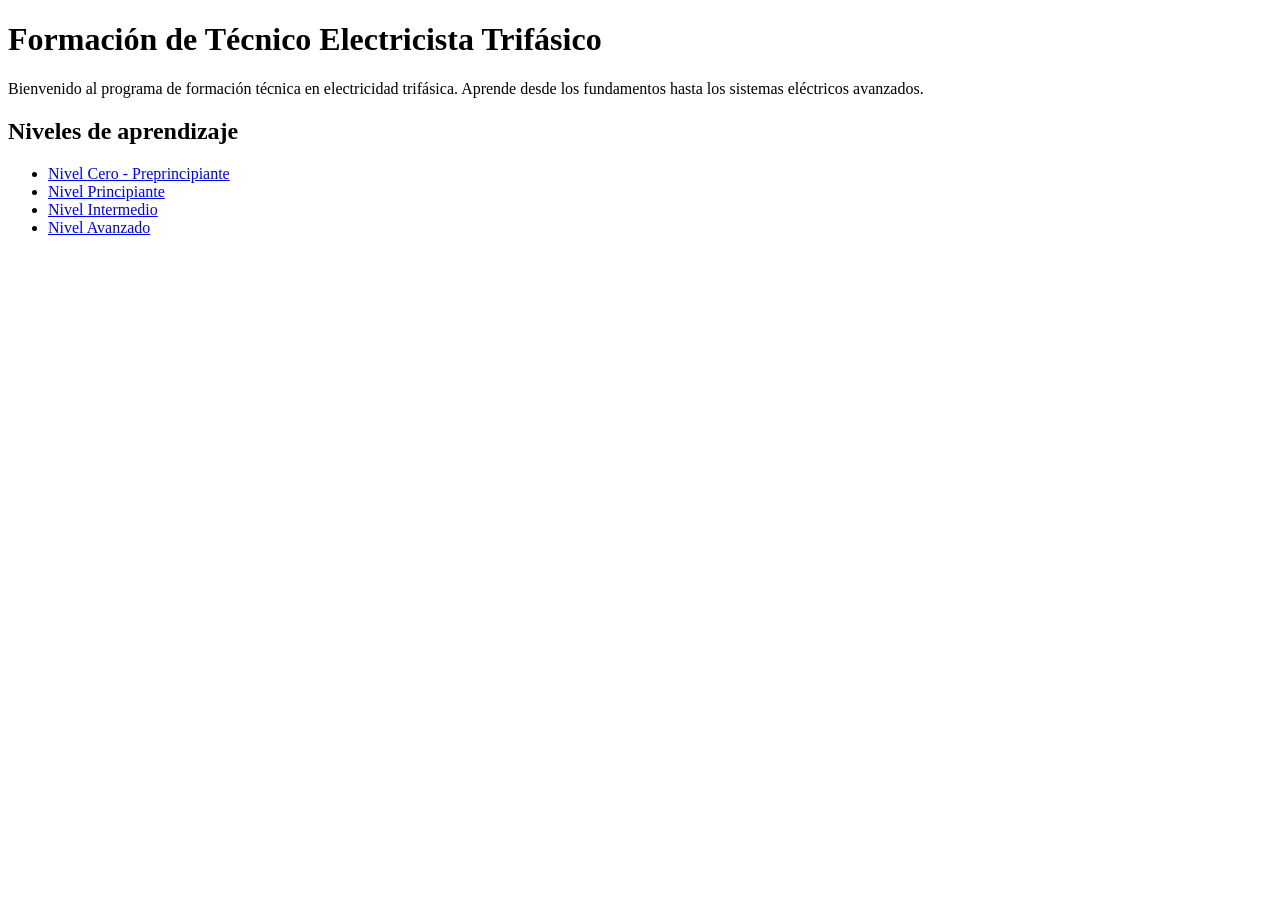
==== index.html @ df07e933 "Primer commit, inicio del proyecto" ====
<!DOCTYPE html>
<html lang="es">
<head>
    <meta charset="UTF-8">
    <meta name="viewport" content="width=device-width, initial-scale=1.0">
    <title>Formación de Técnico Electricista Trifásico</title>
</head>
<body>

    <h1>Formación de Técnico Electricista Trifásico</h1>

    <p>
        Bienvenido al programa de formación técnica en electricidad trifásica.
        Aprende desde los fundamentos hasta los sistemas eléctricos avanzados.
    </p>

    <h2>Niveles de aprendizaje</h2>

    <ul>
        <li>
            <a href="nivel-cero/index.html">Nivel Cero - Preprincipiante</a>
        </li>
        <li>
            <a href="principiante/index.html">Nivel Principiante</a>
        </li>
        <li>
            <a href="intermedio/index.html">Nivel Intermedio</a>
        </li>
        <li>
            <a href="avanzado/index.html">Nivel Avanzado</a>
        </li>
    </ul>

</body>
</html>
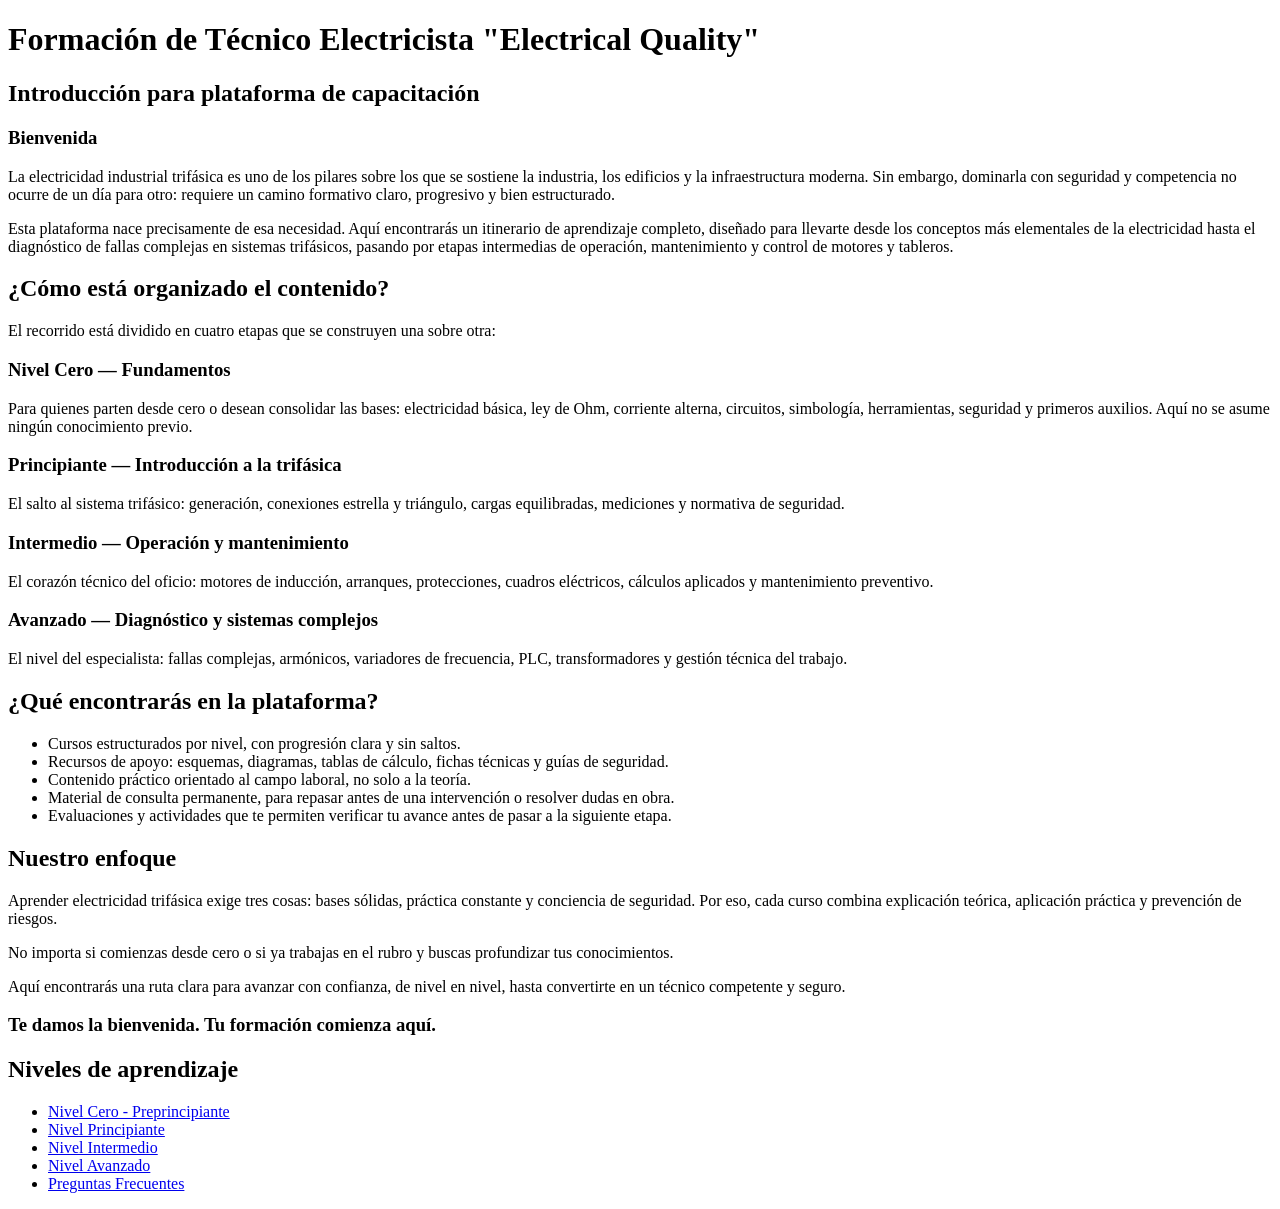
==== commit 8f6b13b6: "Se integraron las carpetas principales de las páginas de los niveles" ====
--- a/index.html
+++ b/index.html
@@ -8,12 +8,100 @@
 </head>
 <body>
 
-    <h1>Formación de Técnico Electricista Trifásico</h1>
+    <h1>
+        Formación de Técnico Electricista "Electrical Quality"
+    </h1>
+    <h2>
+        Introducción para plataforma de capacitación
+    </h2>
+    <h3>
+        Bienvenida
+    </h3>
+    <p>
+        La electricidad industrial trifásica es uno de los pilares sobre los que se sostiene la industria, los edificios y la infraestructura moderna. Sin embargo, dominarla con seguridad y competencia no ocurre de un día para otro: requiere un camino formativo claro, progresivo y bien estructurado.
+    </p>
+    <p>
+        Esta plataforma nace precisamente de esa necesidad. Aquí encontrarás un itinerario de aprendizaje completo, diseñado para llevarte desde los conceptos más elementales de la electricidad hasta el diagnóstico de fallas complejas en sistemas trifásicos, pasando por etapas intermedias de operación, mantenimiento y control de motores y tableros.
+    </p>
+    <h2>
+        ¿Cómo está organizado el contenido?
+    </h2>
+    <p>
+        El recorrido está dividido en cuatro etapas que se construyen una sobre otra:
+    </p>
+    <h3>
+        Nivel Cero — Fundamentos        
+    </h3>
+    <p>
+        Para quienes parten desde cero o desean consolidar las bases: electricidad básica, ley de Ohm, corriente alterna, circuitos, simbología, herramientas, seguridad y primeros auxilios. Aquí no se asume ningún conocimiento previo.
+    </p>
+    
+    <h3>
+        Principiante — Introducción a la trifásica        
+    </h3>
+    <p>
+        El salto al sistema trifásico: generación, conexiones estrella y triángulo, cargas equilibradas, mediciones y normativa de seguridad.        
+    </p>
 
+    <h3>
+        Intermedio — Operación y mantenimiento        
+    </h3>
     <p>
-        Bienvenido al programa de formación técnica en electricidad trifásica.
-        Aprende desde los fundamentos hasta los sistemas eléctricos avanzados.
+        El corazón técnico del oficio: motores de inducción, arranques, protecciones, cuadros eléctricos, cálculos aplicados y mantenimiento preventivo.
     </p>
+
+    <h3>
+        Avanzado — Diagnóstico y sistemas complejos        
+    </h3>
+    <p>
+        El nivel del especialista: fallas complejas, armónicos, variadores de frecuencia, PLC, transformadores y gestión técnica del trabajo.        
+    </p>
+
+    <h2>
+        ¿Qué encontrarás en la plataforma?
+    </h2>
+    <ul>
+        <li>
+        Cursos estructurados por nivel, con progresión clara y sin saltos.
+        </li>
+        <li>
+        Recursos de apoyo: esquemas, diagramas, tablas de cálculo, fichas técnicas y guías de seguridad.
+        </li>
+        <li>
+        Contenido práctico orientado al campo laboral, no solo a la teoría.
+        </li>
+        <li>
+        Material de consulta permanente, para repasar antes de una intervención o resolver dudas en obra.
+        </li>
+        <li>
+        Evaluaciones y actividades que te permiten verificar tu avance antes de pasar a la siguiente etapa.
+        </li>
+    </ul>
+    <h2>
+        Nuestro enfoque
+    </h2>
+
+<p>
+    Aprender electricidad trifásica exige tres cosas:
+    bases sólidas, práctica constante y conciencia de seguridad.
+    Por eso, cada curso combina explicación teórica,
+    aplicación práctica y prevención de riesgos.
+</p>
+
+<p>
+    No importa si comienzas desde cero o si ya trabajas
+    en el rubro y buscas profundizar tus conocimientos.
+</p>
+
+<p>
+    Aquí encontrarás una ruta clara para avanzar con confianza,
+    de nivel en nivel, hasta convertirte en un técnico competente
+    y seguro.
+</p>
+
+    <h3>
+        Te damos la bienvenida. Tu formación comienza aquí.
+    </h3>
 
     <h2>Niveles de aprendizaje</h2>
 
@@ -30,6 +118,9 @@
         <li>
             <a href="avanzado/index.html">Nivel Avanzado</a>
         </li>
+        <li>
+            <a href="preguntas-frecuentes/index.html">Preguntas Frecuentes</a>
+        </li>
     </ul>
 
 </body>
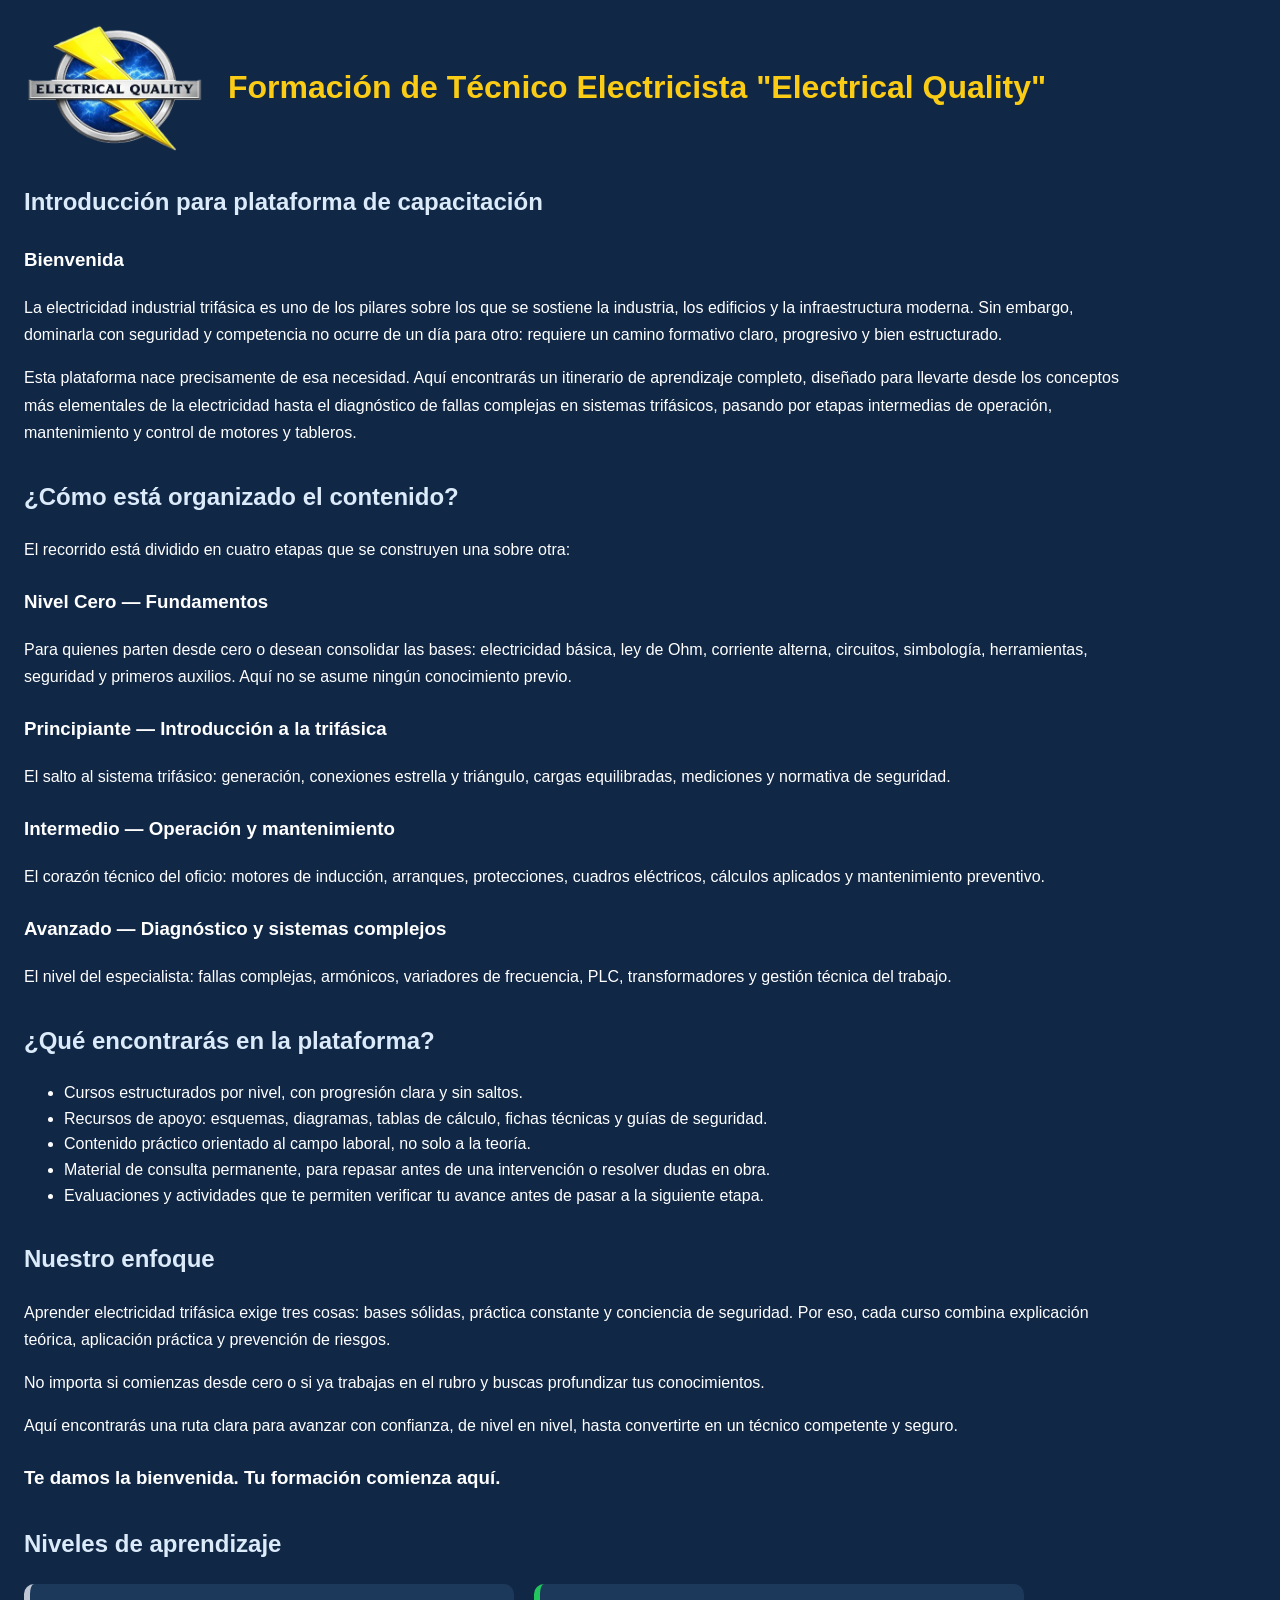
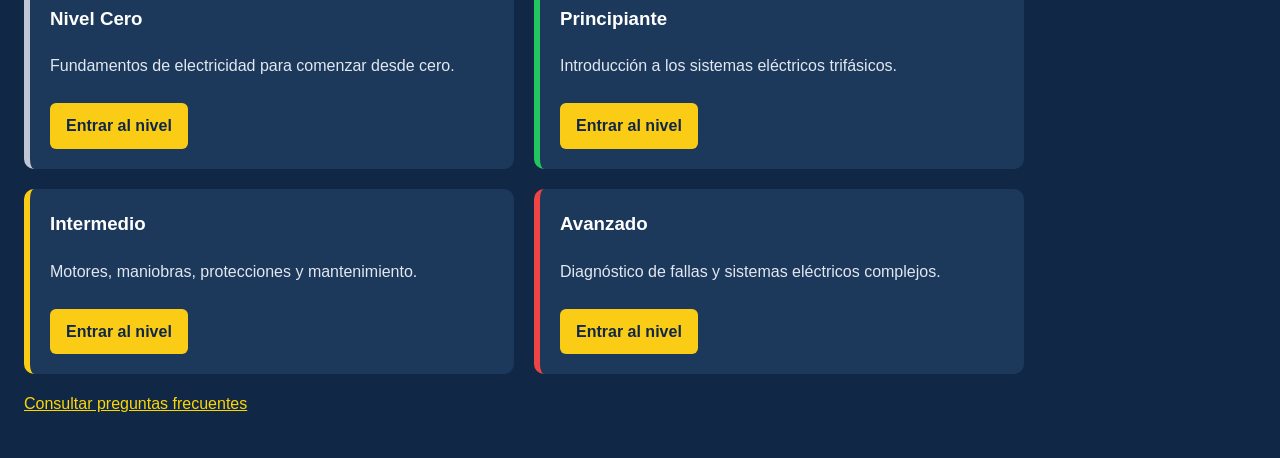
==== commit b5aa7742: "agregando CSS al proyecto" ====
--- a/index.html
+++ b/index.html
@@ -5,12 +5,17 @@
     <meta charset="UTF-8">
     <meta name="viewport" content="width=device-width, initial-scale=1.0">
     <title>Formación de Técnico Electricista Trifásico</title>
+    <link rel="stylesheet" href="styles.css">
 </head>
 <body>
-
-    <h1>
-        Formación de Técnico Electricista "Electrical Quality"
-    </h1>
+<header class="cabecera">
+    <img
+        src="images/logotipo.png"
+        alt="Logotipo de Electrical Quality"
+        class="logo"
+    >
+    <h1>Formación de Técnico Electricista "Electrical Quality"</h1>
+</header>
     <h2>
         Introducción para plataforma de capacitación
     </h2>
@@ -49,7 +54,6 @@
     <p>
         El corazón técnico del oficio: motores de inducción, arranques, protecciones, cuadros eléctricos, cálculos aplicados y mantenimiento preventivo.
     </p>
-
     <h3>
         Avanzado — Diagnóstico y sistemas complejos        
     </h3>
@@ -105,23 +109,39 @@
 
     <h2>Niveles de aprendizaje</h2>
 
-    <ul>
-        <li>
-            <a href="nivel-cero/index.html">Nivel Cero - Preprincipiante</a>
-        </li>
-        <li>
-            <a href="principiante/index.html">Nivel Principiante</a>
-        </li>
-        <li>
-            <a href="intermedio/index.html">Nivel Intermedio</a>
-        </li>
-        <li>
-            <a href="avanzado/index.html">Nivel Avanzado</a>
-        </li>
-        <li>
-            <a href="preguntas-frecuentes/index.html">Preguntas Frecuentes</a>
-        </li>
-    </ul>
 
+<div class="niveles">
+
+    <div class="tarjeta nivel-cero">
+        <h3>Nivel Cero</h3>
+        <p>Fundamentos de electricidad para comenzar desde cero.</p>
+        <a href="nivel-cero/index.html">Entrar al nivel</a>
+    </div>
+
+    <div class="tarjeta principiante">
+        <h3>Principiante</h3>
+        <p>Introducción a los sistemas eléctricos trifásicos.</p>
+        <a href="principiante/index.html">Entrar al nivel</a>
+    </div>
+
+    <div class="tarjeta intermedio">
+        <h3>Intermedio</h3>
+        <p>Motores, maniobras, protecciones y mantenimiento.</p>
+        <a href="intermedio/index.html">Entrar al nivel</a>
+    </div>
+
+    <div class="tarjeta avanzado">
+        <h3>Avanzado</h3>
+        <p>Diagnóstico de fallas y sistemas eléctricos complejos.</p>
+        <a href="avanzado/index.html">Entrar al nivel</a>
+    </div>
+
+</div>
+
+<p>
+    <a href="preguntas-frecuentes/index.html">
+        Consultar preguntas frecuentes
+    </a>
+</p>
 </body>
 </html>
--- a/styles.css
+++ b/styles.css
@@ -0,0 +1,173 @@
+
+body {
+    background-color: #102746;
+    color: #FFFFFF;
+    font-family: Arial, sans-serif;
+}
+
+h1 {
+    color: #FACC15;
+}
+
+img {
+    max-width: 100%;
+    height: auto;
+}
+.logo {
+    width: 180px;
+    height: auto;
+}
+
+body {
+    margin: 0;
+    padding: 24px;
+    line-height: 1.6;
+}
+
+header {
+    margin-bottom: 24px;
+}
+
+h1 {
+    margin-bottom: 24px;
+}
+
+h2 {
+    margin-top: 32px;
+    color: #DCEBFA;
+}
+
+h3 {
+    margin-top: 24px;
+}
+
+/* Enlaces que todavía no se han visitado */
+a:link {
+    color: #FFD700;
+}
+
+/* Enlaces que ya se han visitado */
+a:visited {
+    color: #FFFFFF;
+}
+
+/* Cuando el cursor pasa sobre el enlace */
+a:hover {
+    color: #00E5FF;
+}
+
+/* Mientras se pulsa el enlace */
+a:active {
+    color: #FF8C00;
+}
+
+/* Contenedor de las cuatro tarjetas */
+.niveles {
+    display: grid;
+    grid-template-columns: repeat(2, 1fr);
+    gap: 20px;
+    max-width: 1000px;
+}
+
+/* Diseño general de cada tarjeta */
+.tarjeta {
+    padding: 20px;
+    border-radius: 10px;
+    border-left: 6px solid white;
+    background-color: #1C385B;
+}
+
+/* Colores distintivos de cada nivel */
+.nivel-cero {
+    border-left-color: #BFC7D5;
+}
+
+.principiante {
+    border-left-color: #22C55E;
+}
+
+.intermedio {
+    border-left-color: #FACC15;
+}
+
+.avanzado {
+    border-left-color: #EF4444;
+}
+
+/* Títulos y párrafos de las tarjetas */
+.tarjeta h3 {
+    margin-top: 0;
+    color: #FFFFFF;
+}
+
+.tarjeta p {
+    color: #E2E8F0;
+}
+
+.tarjeta a {
+    display: inline-block;
+    margin-top: 8px;
+    padding: 10px 16px;
+    background-color: #FACC15;
+    color: #102746;
+    text-decoration: none;
+    font-weight: bold;
+    border-radius: 6px;
+}
+
+.tarjeta a:hover {
+    background-color: #FFFFFF;
+    color: #102746;
+}
+
+/* Adaptación para pantallas pequeñas */
+@media (max-width: 600px) {
+    .niveles {
+        grid-template-columns: 1fr;
+    }
+}
+
+/* Cabecera de la plataforma */
+.cabecera {
+    display: flex;
+    align-items: center;
+    gap: 24px;
+    margin-bottom: 32px;
+}
+
+/* Tamaño del logotipo */
+.logo {
+    width: 180px;
+    height: auto;
+    flex-shrink: 0;
+}
+
+/* Título de la cabecera */
+.cabecera h1 {
+    margin: 0;
+}
+
+/* Adaptación a pantallas pequeñas */
+@media (max-width: 600px) {
+    .cabecera {
+        flex-direction: column;
+        align-items: flex-start;
+        gap: 12px;
+    }
+
+    .logo {
+        width: 140px;
+    }
+}
+/* Limitar el ancho de lectura */
+body {
+    max-width: 1400px;
+    margin: 0 auto;
+    padding: 24px;
+}
+
+/* Mejorar la lectura de los párrafos */
+p {
+    max-width: 1100px;
+    line-height: 1.7;
+}
